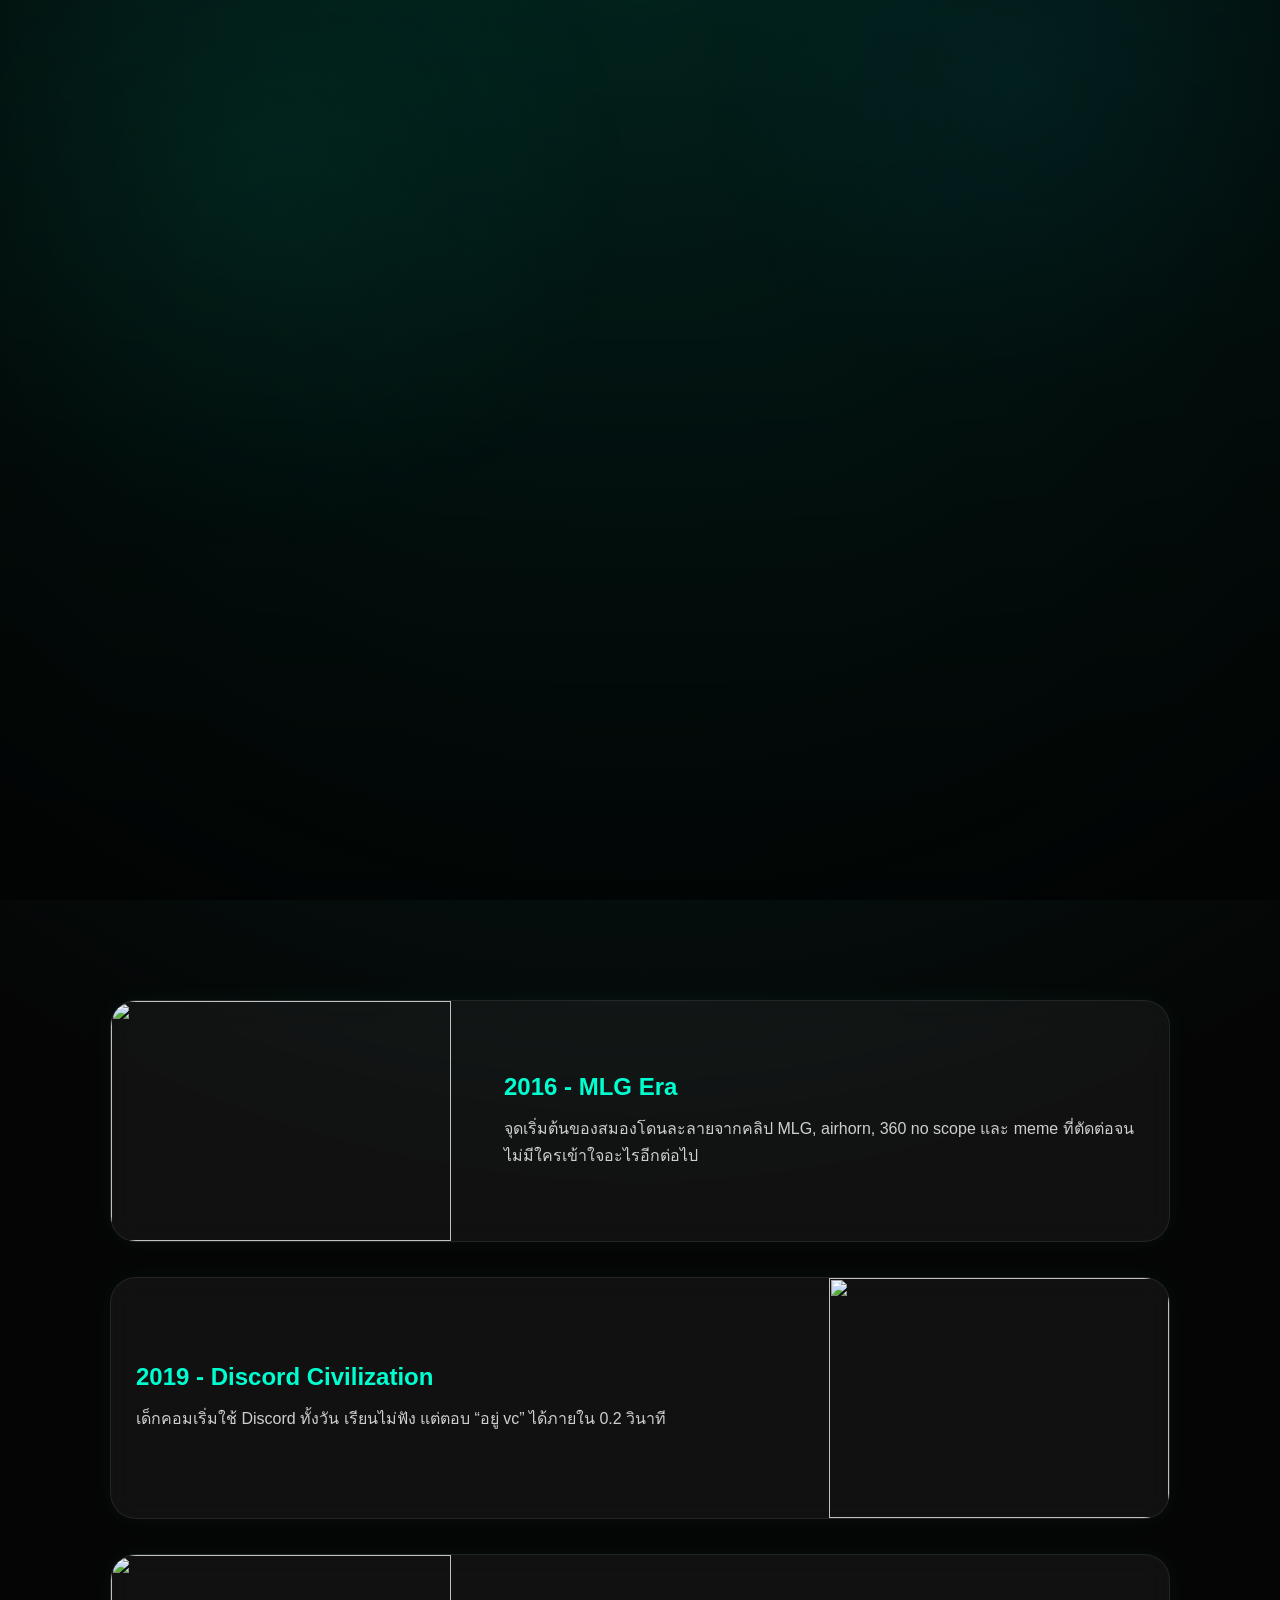
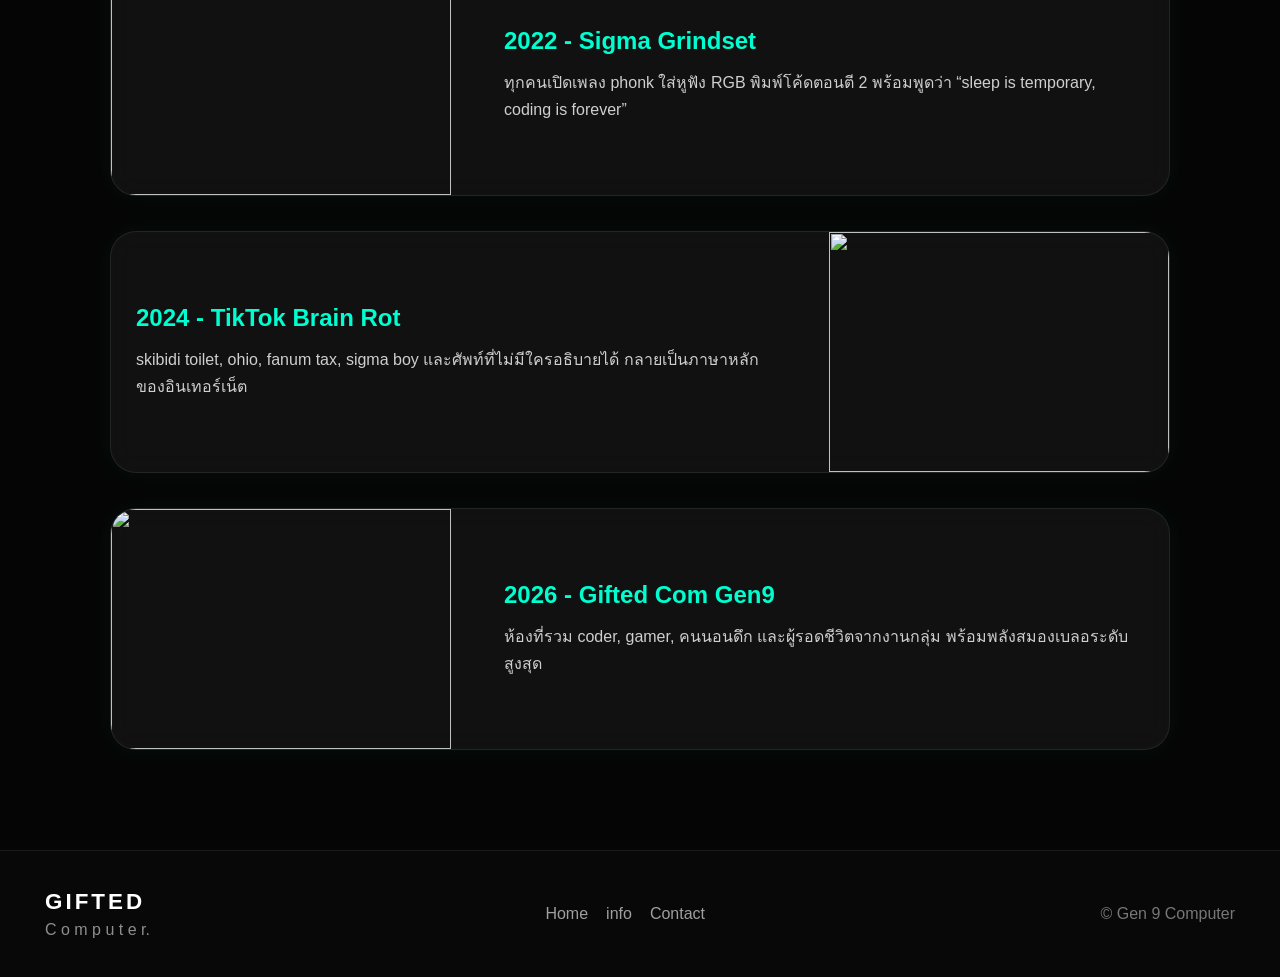
==== index.html @ e44831b2 "first commit" ====
<!DOCTYPE html>
<html lang="th">
<head>
    <meta charset="UTF-8">
    <meta name="viewport" content="width=device-width, initial-scale=1.0">
    <title>My Gifted Com Gen-9</title>
    <link rel="stylesheet" href="style.css">
</head>
<body>

<!-- NAVBAR -->
<div class="navbar">
    <!-- LOGO -->
    <div class="logo" id="logoBtn">
        <img src="logo.png" alt="logo">
    </div>

    <a href="room.html">Room</a>
    <a href="wait.html">Schedule</a>
    <a href="posi.html">Position</a>
    <a href="wait.html">FAQ</a>
    <a href="wait.html">Support</a>
</div>

<!-- LOGO POPUP -->
<div class="logo-overlay" id="logoOverlay">
    <img src="logo.png" class="logo-popup-img">
</div>

<!-- HERO -->
<section class="hero">
    <div class="gpu-card">
        <iframe
        src="https://www.youtube.com/embed/842F1-f-yN8?autoplay=1&mute=1&loop=1&playlist=842F1-f-yN8&controls=0&showinfo=0"
        frameborder="0"
        allow="autoplay; fullscreen"
        allowfullscreen>
        </iframe>
    </div>
</section>

<section class="timeline">

<article class="timeline-item">
    <img src="https://images.unsplash.com/photo-1516321318423-f06f85e504b3" alt="">
    <div class="content">
        <h3>2016 - MLG Era</h3>
        <p>
            จุดเริ่มต้นของสมองโดนละลายจากคลิป MLG, airhorn,
            360 no scope และ meme ที่ตัดต่อจนไม่มีใครเข้าใจอะไรอีกต่อไป
        </p>
    </div>
</article>

<article class="timeline-item">
    <img src="https://images.unsplash.com/photo-1526379095098-d400fd0bf935" alt="">
    <div class="content">
        <h3>2019 - Discord Civilization</h3>
        <p>
            เด็กคอมเริ่มใช้ Discord ทั้งวัน เรียนไม่ฟัง
            แต่ตอบ “อยู่ vc” ได้ภายใน 0.2 วินาที
        </p>
    </div>
</article>

<article class="timeline-item">
    <img src="https://images.unsplash.com/photo-1518770660439-4636190af475" alt="">
    <div class="content">
        <h3>2022 - Sigma Grindset</h3>
        <p>
            ทุกคนเปิดเพลง phonk ใส่หูฟัง RGB
            พิมพ์โค้ดตอนตี 2 พร้อมพูดว่า
            “sleep is temporary, coding is forever”
        </p>
    </div>
</article>

<article class="timeline-item">
    <img src="https://images.unsplash.com/photo-1516321165247-4aa89a48be28" alt="">
    <div class="content">
        <h3>2024 - TikTok Brain Rot</h3>
        <p>
            skibidi toilet, ohio, fanum tax,
            sigma boy และศัพท์ที่ไม่มีใครอธิบายได้
            กลายเป็นภาษาหลักของอินเทอร์เน็ต
        </p>
    </div>
</article>

<article class="timeline-item">
    <img src="https://images.unsplash.com/photo-1484417894907-623942c8ee29" alt="">
    <div class="content">
        <h3>2026 - Gifted Com Gen9</h3>
        <p>
            ห้องที่รวม coder, gamer,
            คนนอนดึก และผู้รอดชีวิตจากงานกลุ่ม
            พร้อมพลังสมองเบลอระดับสูงสุด
        </p>
    </div>
</article>

</section>

<footer class="footer">
<div class="footer-container">
    
    <div class="footer-left">
        <h3>GIFTED</h3>
        <p>C o m p u t  e r.</p>
    </div>

    <div class="footer-center">
        <a href="index.html">Home</a>
        <a href="wait.html">info</a>
        <a href="wait.html">Contact</a>
    </div>

    <div class="footer-right">
        <p>© Gen 9 Computer</p>
    </div>
</div>
</footer>

<script>

/* =========================
   HERO VIDEO FADE
========================= */

const video =
document.querySelector('.gpu-card iframe');

window.addEventListener('scroll', () => {

    let scrollY = window.scrollY;

    let fadeStart = 0;
    let fadeEnd = 1000;

    let opacity =
    1 - (scrollY - fadeStart) / (fadeEnd - fadeStart);

    if(opacity < 0) opacity = 0;
    if(opacity > 1) opacity = 1;

    video.style.opacity = opacity;

});

/* =========================
   LOGO POPUP
========================= */

const logoBtn =
document.getElementById("logoBtn");

const logoOverlay =
document.getElementById("logoOverlay");

logoBtn.addEventListener("click", () => {

    logoOverlay.classList.add("active");

});

logoOverlay.addEventListener("click", () => {

    logoOverlay.classList.remove("active");

});

/* =========================
   NAVBAR SHOW AFTER HERO
========================= */

const navbar =
document.querySelector(".navbar");

const hero =
document.querySelector(".hero");

window.addEventListener("scroll", () => {

    let heroHeight = hero.offsetHeight;

    /* ถ้าเลื่อนผ่าน HERO */

    if(window.scrollY > heroHeight - 100){

        navbar.classList.add("show");

    }

    /* ถ้ายังอยู่ใน HERO */

    else{

        navbar.classList.remove("show");

    }

});

</script>

</body>
</html>
---- style.css ----
* {
    margin: 0;
    padding: 0;
    box-sizing: border-box;
    font-family: -apple-system, BlinkMacSystemFont, sans-serif;
}

/* Chrome, Edge, Safari */
body::-webkit-scrollbar {
    display: none;
}

body{
    background:
    radial-gradient(circle at top,#032822 0%,#050505 45%),
    linear-gradient(180deg,#0a0a0a,#050505);

    color:white;

    scrollbar-width:none;

    overflow-x:hidden;

    position:relative;
}

body::before{
    content:"";

    position:fixed;
    inset:0;

    background:
    radial-gradient(
        circle at 20% 20%,
        rgba(0,255,200,0.08),
        transparent 30%
    ),
    radial-gradient(
        circle at 80% 10%,
        rgba(0,191,255,0.06),
        transparent 25%
    );

    animation:bgMove 10s ease-in-out infinite alternate;

    z-index:-1;
}

@keyframes bgMove{

    from{
        transform:scale(1);
    }

    to{
        transform:scale(1.08) translateY(-20px);
    }

}

/* =========================
   LOGO
========================= */

.logo{
    position:absolute;

    left:20px;
    top:50%;

    transform:translateY(-50%);

    z-index:1000;

    cursor:pointer;
}

.logo img{

    width:42px;
    height:42px;

    object-fit:cover;

    border-radius:12px;

    display:block;

    transition:0.3s ease;

    box-shadow:
    0 0 15px rgba(0,255,200,0.18);
}

.logo img:hover{

    transform:scale(1.08);

    box-shadow:
    0 0 25px rgba(0,255,200,0.35);
}

/* =========================
   LOGO POPUP
========================= */

.logo-overlay{

    position:fixed;
    inset:0;

    background:rgba(0,0,0,0.75);

    backdrop-filter:blur(10px);

    display:flex;
    align-items:center;
    justify-content:center;

    opacity:0;
    pointer-events:none;

    transition:0.35s ease;

    z-index:2000;
}

.logo-overlay.active{

    opacity:1;
    pointer-events:auto;
}

.logo-popup-img{

    width:min(80vw,420px);

    border-radius:28px;

    box-shadow:
    0 0 50px rgba(0,255,200,0.25);

    transform:scale(0.7);

    transition:0.35s ease;
}

.logo-overlay.active .logo-popup-img{

    transform:scale(1);
}

/* ===== NAVBAR ===== */

.navbar{

    position:fixed;
    top:0;
    left:0;

    width:100%;

    display:flex;
    justify-content:center;
    align-items:center;

    gap:30px;

    padding:18px 20px;

    background:
    rgba(10,10,10,0.55);

    backdrop-filter:blur(14px);

    border-bottom:
    1px solid rgba(255,255,255,0.06);

    z-index:999;

    /* ซ่อนตอนเริ่ม */
    transform:translateY(-120%);

    transition:
    transform 0.45s ease,
    box-shadow 0.35s ease;
}

/* ตอนแสดง */

.navbar.show{

    transform:translateY(0);

    box-shadow:
    0 10px 30px rgba(0,0,0,0.35);
}

/* เมนู */
.navbar a{

    text-decoration:none;

    color:#d0d0d0;

    font-size:0.92rem;

    letter-spacing:1px;

    transition:0.3s ease;

    position:relative;
}

.navbar a::after{

    content:"";

    position:absolute;

    left:0;
    bottom:-6px;

    width:0%;
    height:2px;

    background:#00ffd0;

    transition:0.3s ease;
}

.navbar a:hover{
    color:white;
}

.navbar a:hover::after{

    width:100%;
}

/* HERO */
.hero {
    position: relative;
    width: 100%;
    height: 100vh;
    overflow: hidden;
}

.hero::after{
    content:"";

    position:absolute;
    inset:0;

    background:
    linear-gradient(
        to bottom,
        rgba(0,0,0,0.15),
        rgba(0,0,0,0.55)
    );

    pointer-events:none;
}

/* container */
.gpu-card {
    position: absolute;
    inset: 0;
    overflow: hidden;
}

/* 🔥 ตัวสำคัญ */
.gpu-card iframe {
    position: absolute;
    top: 50%;
    left: 50%;

    width: 100vw;
    height: 56.25vw;

    min-height: 100vh;
    min-width: 177.77vh;

    transform: translate(-50%, -50%);
    pointer-events: none;
}

/* วิดีโอ */
.gpu-card video {
    width: 100%;
    height: 100%;
    object-fit: cover; /* 🔥 สำคัญ */
    display: block;
}

.hero-video {
    width: 100%;
    height: 100%;
    object-fit: cover;
    display: block;
    opacity: 1;
    transition: opacity 0.3s ease; /* ทำให้จางนุ่มๆ */
}

/* SECTION */
.timeline{

    width:100%;
    max-width:1100px;

    margin:100px auto;

    padding:0 20px;

    display:flex;
    flex-direction:column;

    gap:35px;
}

/* ITEM */
.timeline-item{

    display:flex;
    align-items:center;

    gap:28px;

    background:
    rgba(255,255,255,0.05);

    border:
    1px solid rgba(255,255,255,0.08);

    border-radius:26px;

    overflow:hidden;

    backdrop-filter:blur(14px);

    transition:0.35s ease;

    box-shadow:
    0 0 25px rgba(0,255,200,0.05);
}

.timeline-item:hover{

    transform:translateY(-4px);

    border-color:#00ffd0;

    box-shadow:
    0 0 30px rgba(0,255,200,0.15);
}

/* สลับซ้ายขวา */
.timeline-item:nth-child(even){
    flex-direction:row-reverse;
}

/* รูป */
.timeline-item img{

    width:340px;
    height:240px;

    object-fit:cover;
}

/* เนื้อหา */
.content{

    padding:25px;

    flex:1;
}

.content h3{

    font-size:1.5rem;

    margin-bottom:14px;

    color:#00ffd0;
}

.content p{

    color:#cfcfcf;

    line-height:1.7;
}

/* ===== FOOTER ===== */
.footer{

    width:100%;

    margin-top:80px;

    background:
    rgba(10,10,10,0.85);

    border-top:
    1px solid rgba(255,255,255,0.08);

    backdrop-filter:blur(14px);
}

.footer-container{

    width:100%;

    padding:
    38px
    45px;

    display:flex;

    justify-content:space-between;
    align-items:center;

    flex-wrap:wrap;

    gap:25px;
}

.footer-left h3{

    color:white;

    font-size:1.4rem;

    margin-bottom:6px;

    letter-spacing:3px;
}

.footer-left p{

    color:#8e8e8e;
}

.footer-center{

    display:flex;
    gap:18px;
}

.footer-center a{

    text-decoration:none;

    color:#9f9f9f;

    transition:0.3s ease;

    position:relative;
}

.footer-center a::after{

    content:"";

    position:absolute;

    left:0;
    bottom:-5px;

    width:0%;
    height:2px;

    background:#00ffd0;

    transition:0.3s ease;
}

.footer-center a:hover::after{

    width:100%;
}

.footer-right{

    color:#777;
}

@media(max-width:900px){

    .timeline-item{
        flex-direction:column !important;
    }

    .timeline-item img{

        width:100%;
        height:240px;
    }

    .content{
        text-align:center;
    }

}

@media(max-width:700px){

    .navbar{

        gap:14px;

        padding:14px 10px;

        flex-wrap:wrap;
    }

    .navbar a{
        font-size:0.78rem;
    }

    .timeline{
        margin:70px auto;
        gap:20px;
    }

    .timeline-item{
        border-radius:20px;
    }

    .content h3{
        font-size:1.2rem;
    }

    .content p{
        font-size:0.92rem;
    }

    .footer-container{

        flex-direction:column;

        text-align:center;

        padding:30px 20px;
    }

}

/* ===== TABLET (768px ลงมา) ===== */
@media (max-width: 768px) {

  /* NAVBAR */
.navbar {
    padding: 10px;
}

.navbar a {
    margin: 0 8px;
    font-size: 13px;
}

  /* HERO */
.hero {
    height: 100vh;
}

  /* TIMELINE */
.timeline {
    padding: 0 20px;
}

.timeline-item {
    flex-direction: column; /* 🔥 จากซ้ายขวา → บนล่าง */
    text-align: center;
}

.timeline-item:nth-child(even) {
    flex-direction: column; /* กันสลับ */
}

.timeline-item img {
    width: 100%;
    max-width: 400px;
}

.content {
    max-width: 100%;
}
}


/* ===== MOBILE (480px ลงมา) ===== */
@media (max-width: 480px) {

/* NAVBAR */
.navbar {
    flex-wrap: wrap;
    gap: 10px;
}

.navbar a {
    font-size: 12px;
    margin: 5px;
}

/* HERO */
.hero {
    height: 100vh;
}

/* VIDEO */
.gpu-card video {
    object-position: center;
}

/* TIMELINE */
.timeline {
    gap: 30px;
    margin: 50px auto;
}

.timeline-item img {
    border-radius: 10px;
}

.content h3 {
    font-size: 18px;
}

.content p {
    font-size: 14px;
}

/* FOOTER */
.footer-container {
    flex-direction: column;
    gap: 15px;
    text-align: center;
}
}

/* ===== SMALL MOBILE (360px ลงมา) ===== */
@media (max-width: 360px) {

.navbar a {
    font-size: 11px;
}

.hero {
    height: 100vh;
}

.content h3 {
    font-size: 16px;
}

.content p {
    font-size: 13px;
}
}
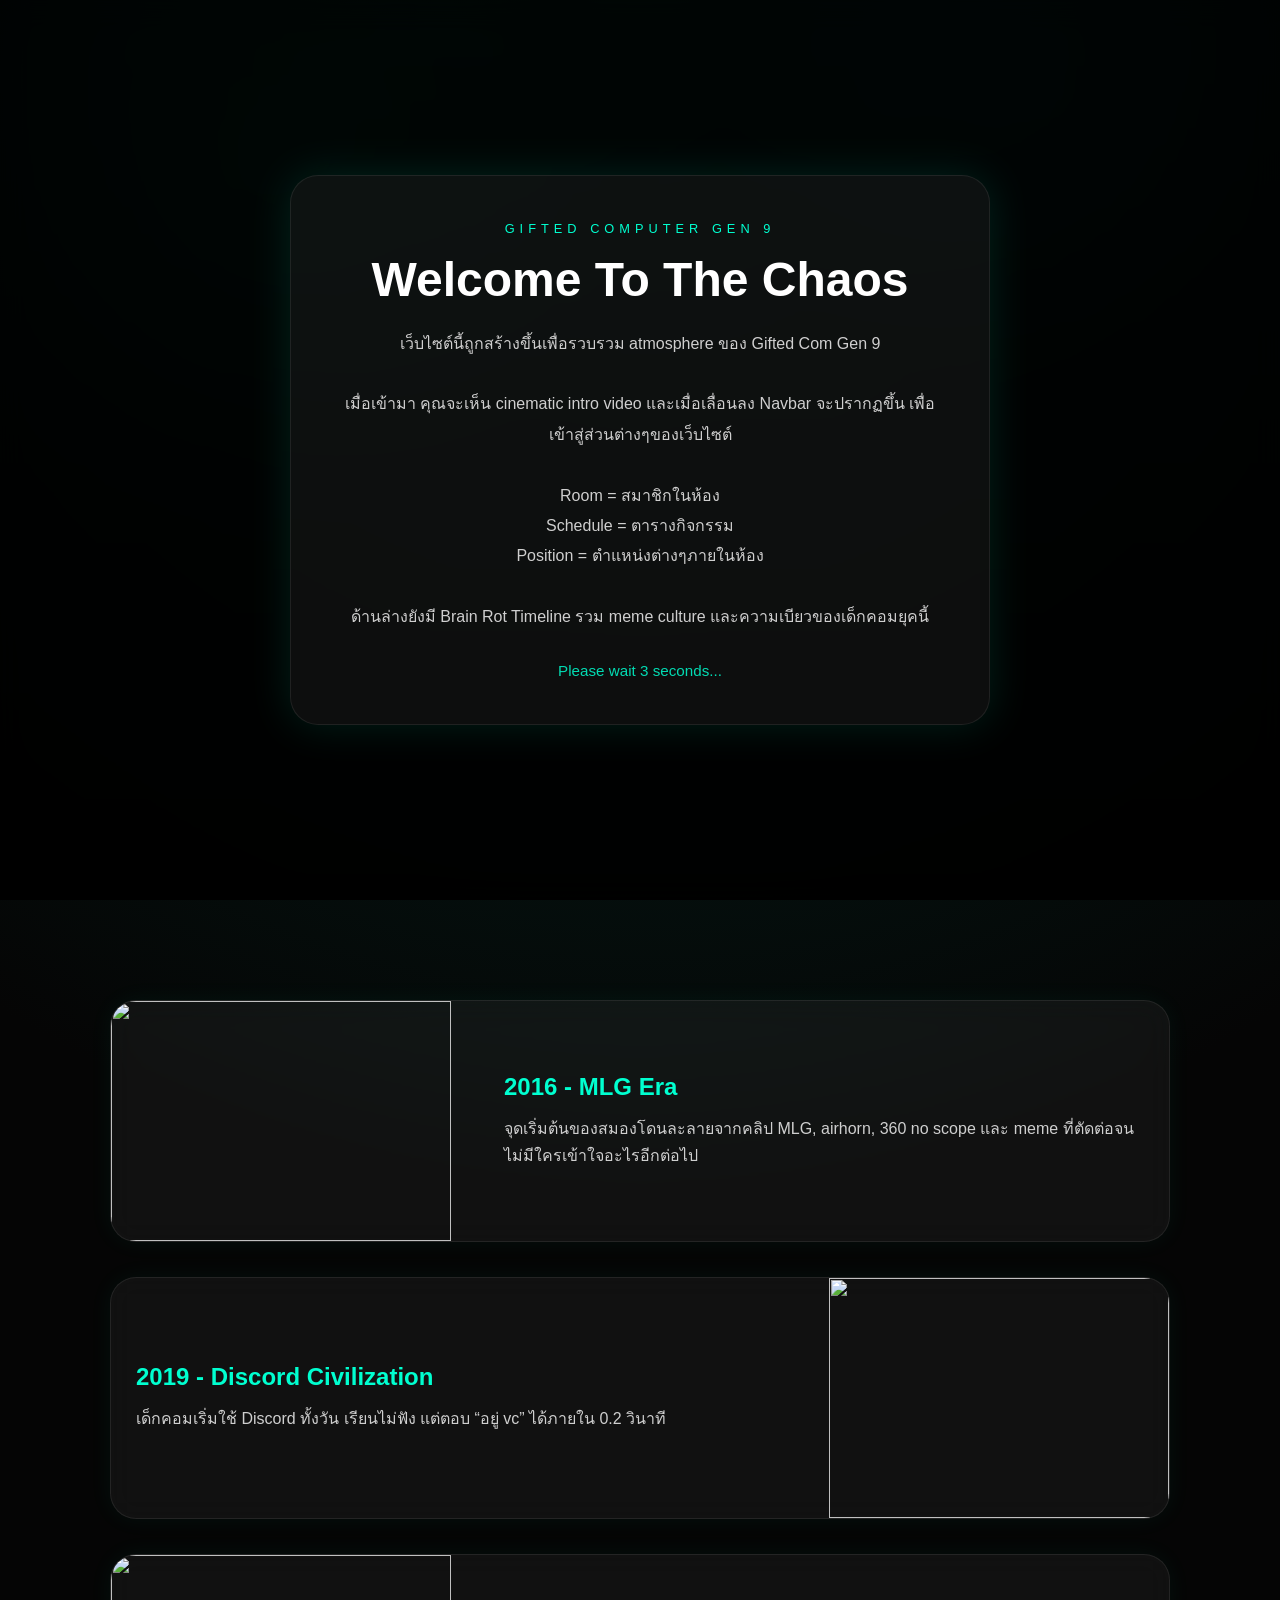
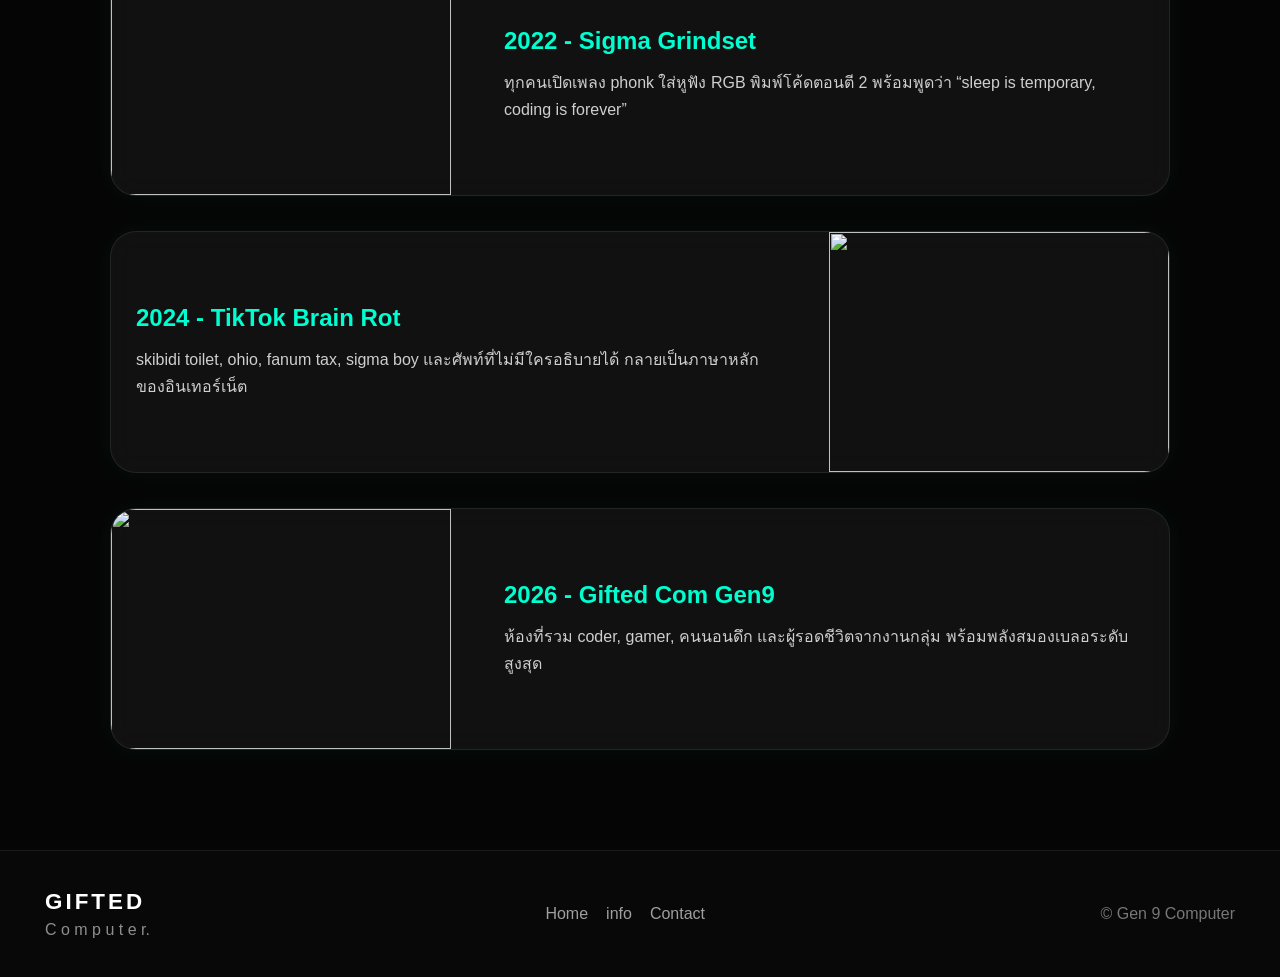
==== commit 840e98d7: "update intro overlay" ====
--- a/index.html
+++ b/index.html
@@ -8,6 +8,54 @@
 </head>
 <body>
 
+<!-- INTRO OVERLAY -->
+
+<div class="intro-overlay" id="introOverlay">
+
+    <div class="intro-box">
+
+        <p class="intro-mini">
+            GIFTED COMPUTER GEN 9
+        </p>
+
+        <h1>
+            Welcome To The Chaos
+        </h1>
+
+        <p class="intro-text">
+
+            เว็บไซต์นี้ถูกสร้างขึ้นเพื่อรวบรวม
+            atmosphere ของ Gifted Com Gen 9
+
+            <br><br>
+
+            เมื่อเข้ามา คุณจะเห็น cinematic intro video
+            และเมื่อเลื่อนลง Navbar จะปรากฏขึ้น
+            เพื่อเข้าสู่ส่วนต่างๆของเว็บไซต์
+
+            <br><br>
+
+            Room = สมาชิกในห้อง<br>
+            Schedule = ตารางกิจกรรม<br>
+            Position = ตำแหน่งต่างๆภายในห้อง
+
+            <br><br>
+
+            ด้านล่างยังมี Brain Rot Timeline
+            รวม meme culture และความเบียวของเด็กคอมยุคนี้
+
+        </p>
+
+        <div class="intro-bottom">
+            <span id="introStatus">
+                Please wait 3 seconds...
+            </span>
+        </div>
+
+    </div>
+
+</div>
+
 <!-- NAVBAR -->
 <div class="navbar">
     <!-- LOGO -->
@@ -201,6 +249,41 @@
 
 });
 
+/* =========================
+   INTRO OVERLAY
+========================= */
+
+const introOverlay =
+document.getElementById("introOverlay");
+
+const introStatus =
+document.getElementById("introStatus");
+
+let introReady = false;
+
+/* รอ 3 วิ */
+
+setTimeout(() => {
+
+    introReady = true;
+
+    introStatus.innerHTML =
+    "Click anywhere to continue";
+
+}, 3000);
+
+/* กดตรงไหนก็ปิด */
+
+introOverlay.addEventListener("click", () => {
+
+    if(introReady){
+
+        introOverlay.classList.add("hide");
+
+    }
+
+});
+
 </script>
 
 </body>
--- a/style.css
+++ b/style.css
@@ -393,6 +393,135 @@
     line-height:1.7;
 }
 
+/* =========================
+   INTRO OVERLAY
+========================= */
+
+.intro-overlay{
+
+    position:fixed;
+    inset:0;
+
+    background:
+    rgba(0,0,0,0.82);
+
+    backdrop-filter:blur(14px);
+
+    display:flex;
+    justify-content:center;
+    align-items:center;
+
+    z-index:5000;
+
+    opacity:1;
+
+    transition:
+    opacity .5s ease,
+    visibility .5s ease;
+}
+
+.intro-overlay.hide{
+
+    opacity:0;
+
+    visibility:hidden;
+}
+
+.intro-box{
+
+    width:min(92%,700px);
+
+    padding:45px;
+
+    border-radius:28px;
+
+    background:
+    rgba(255,255,255,0.05);
+
+    border:
+    1px solid rgba(255,255,255,0.08);
+
+    box-shadow:
+    0 0 40px rgba(0,255,200,0.12);
+
+    text-align:center;
+
+    animation:introPop .7s ease;
+}
+
+@keyframes introPop{
+
+    from{
+        transform:scale(.88);
+        opacity:0;
+    }
+
+    to{
+        transform:scale(1);
+        opacity:1;
+    }
+
+}
+
+.intro-mini{
+
+    color:#00ffd0;
+
+    letter-spacing:5px;
+
+    font-size:.8rem;
+
+    margin-bottom:16px;
+}
+
+.intro-box h1{
+
+    font-size:3rem;
+
+    margin-bottom:22px;
+}
+
+.intro-text{
+
+    color:#cfcfcf;
+
+    line-height:1.9;
+
+    font-size:1rem;
+}
+
+.intro-bottom{
+
+    margin-top:30px;
+
+    color:#00ffd0;
+
+    font-size:.95rem;
+
+    opacity:.85;
+}
+
+/* MOBILE */
+
+@media(max-width:768px){
+
+    .intro-box{
+
+        padding:30px 22px;
+    }
+
+    .intro-box h1{
+
+        font-size:2rem;
+    }
+
+    .intro-text{
+
+        font-size:.92rem;
+    }
+
+}
+
 /* ===== FOOTER ===== */
 .footer{
 
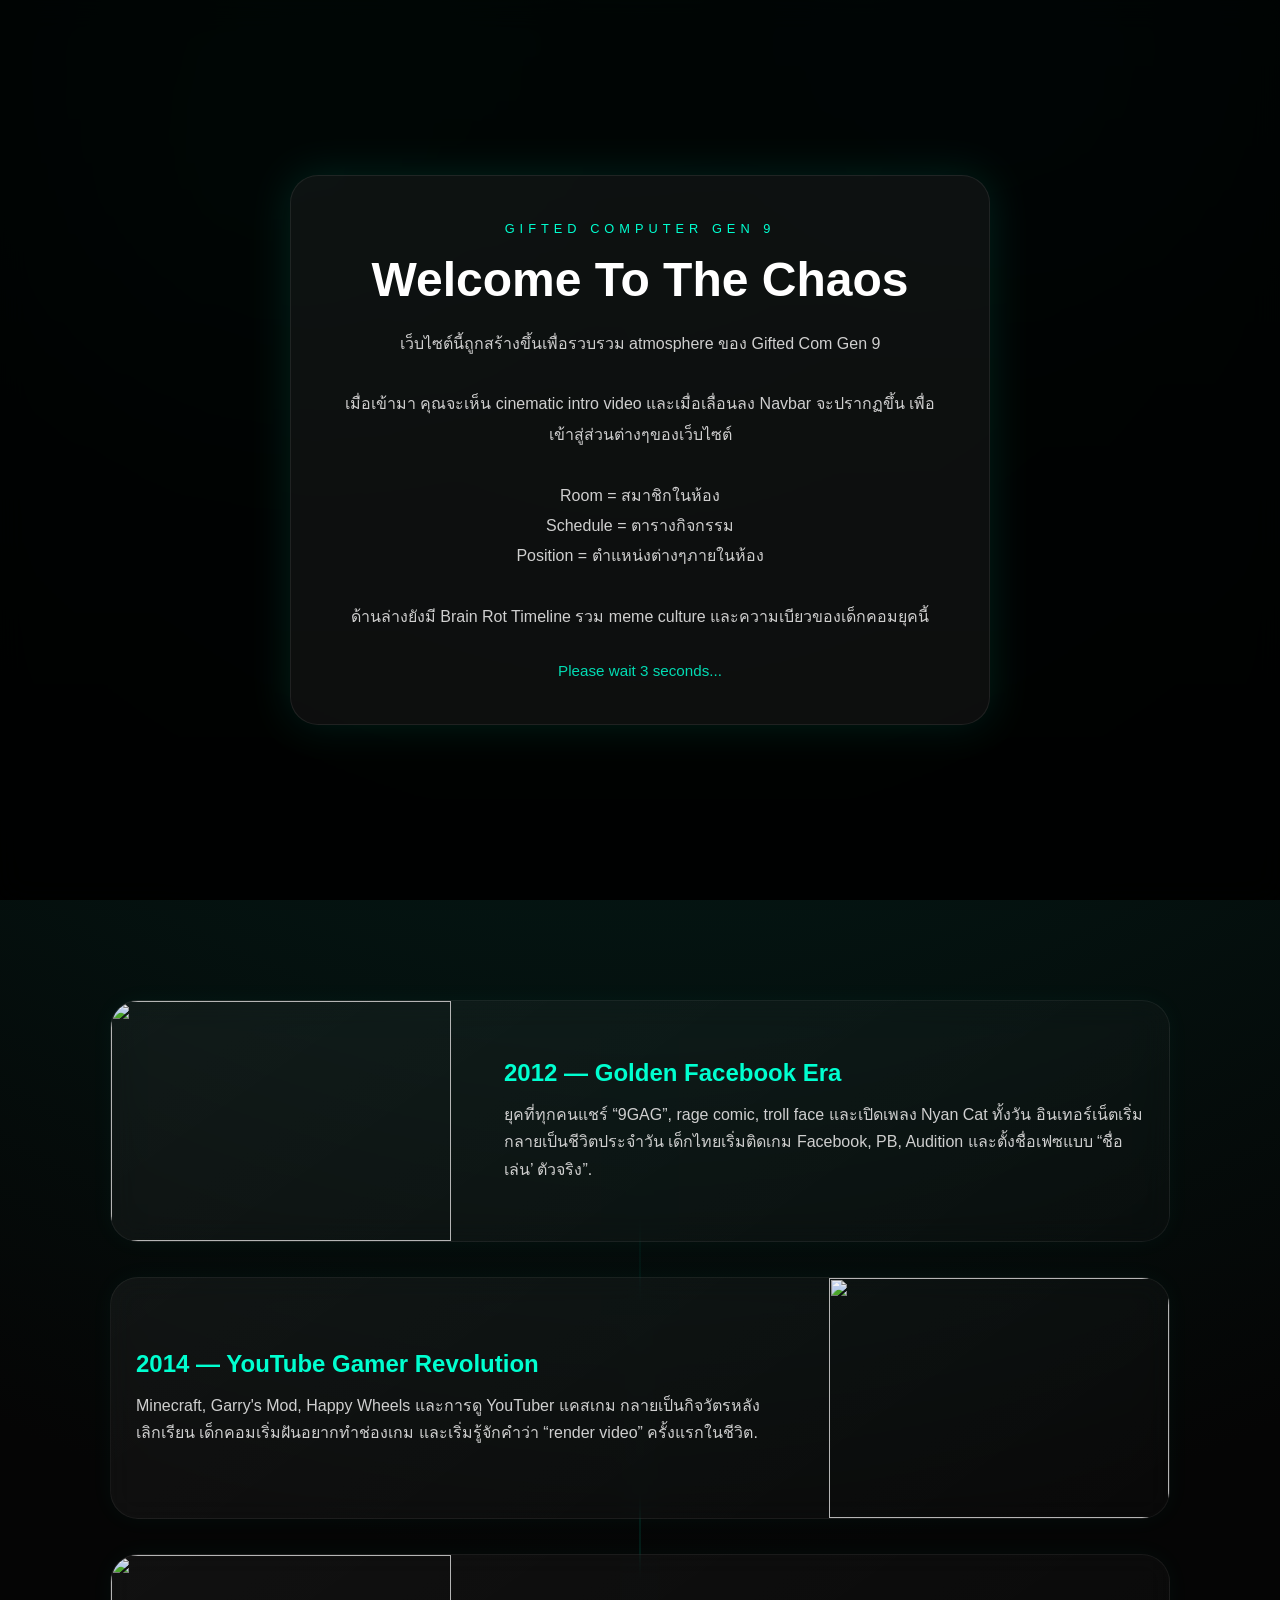
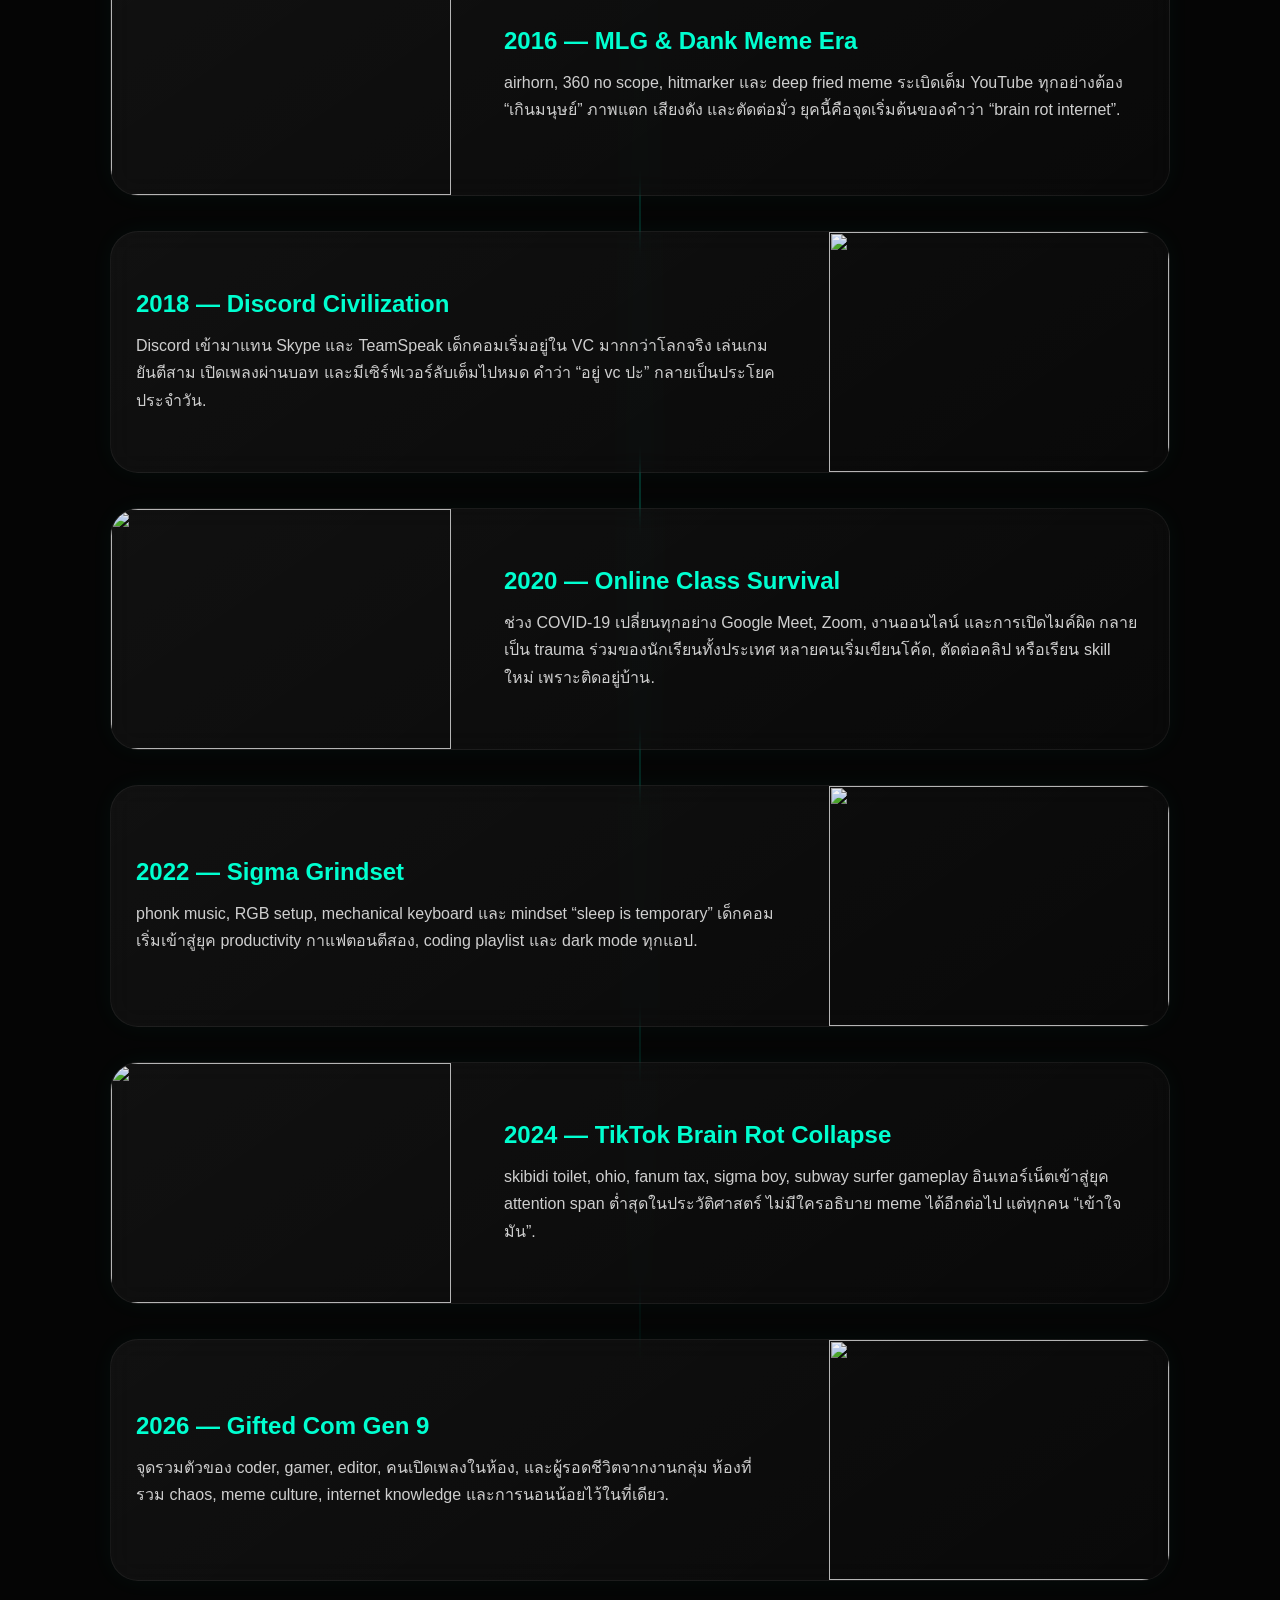
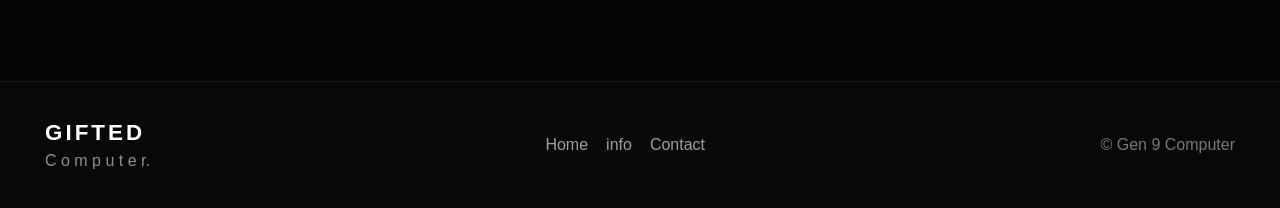
==== commit 10bf6a15: "update timeline design" ====
--- a/index.html
+++ b/index.html
@@ -89,60 +89,146 @@
 
 <section class="timeline">
 
-<article class="timeline-item">
-    <img src="https://images.unsplash.com/photo-1516321318423-f06f85e504b3" alt="">
-    <div class="content">
-        <h3>2016 - MLG Era</h3>
-        <p>
-            จุดเริ่มต้นของสมองโดนละลายจากคลิป MLG, airhorn,
-            360 no scope และ meme ที่ตัดต่อจนไม่มีใครเข้าใจอะไรอีกต่อไป
-        </p>
-    </div>
-</article>
-
-<article class="timeline-item">
-    <img src="https://images.unsplash.com/photo-1526379095098-d400fd0bf935" alt="">
-    <div class="content">
-        <h3>2019 - Discord Civilization</h3>
-        <p>
-            เด็กคอมเริ่มใช้ Discord ทั้งวัน เรียนไม่ฟัง
-            แต่ตอบ “อยู่ vc” ได้ภายใน 0.2 วินาที
-        </p>
-    </div>
-</article>
-
-<article class="timeline-item">
-    <img src="https://images.unsplash.com/photo-1518770660439-4636190af475" alt="">
-    <div class="content">
-        <h3>2022 - Sigma Grindset</h3>
-        <p>
-            ทุกคนเปิดเพลง phonk ใส่หูฟัง RGB
-            พิมพ์โค้ดตอนตี 2 พร้อมพูดว่า
-            “sleep is temporary, coding is forever”
-        </p>
-    </div>
-</article>
-
-<article class="timeline-item">
-    <img src="https://images.unsplash.com/photo-1516321165247-4aa89a48be28" alt="">
-    <div class="content">
-        <h3>2024 - TikTok Brain Rot</h3>
-        <p>
-            skibidi toilet, ohio, fanum tax,
-            sigma boy และศัพท์ที่ไม่มีใครอธิบายได้
-            กลายเป็นภาษาหลักของอินเทอร์เน็ต
-        </p>
-    </div>
-</article>
-
-<article class="timeline-item">
-    <img src="https://images.unsplash.com/photo-1484417894907-623942c8ee29" alt="">
-    <div class="content">
-        <h3>2026 - Gifted Com Gen9</h3>
-        <p>
-            ห้องที่รวม coder, gamer,
-            คนนอนดึก และผู้รอดชีวิตจากงานกลุ่ม
-            พร้อมพลังสมองเบลอระดับสูงสุด
+<!-- 2012 -->
+<article class="timeline-item">
+    <img src="https://media.giphy.com/media/l0HlBO7eyXzSZkJri/giphy.gif" alt="">
+    <div class="content">
+        <h3>2012 — Golden Facebook Era</h3>
+        <p>
+            ยุคที่ทุกคนแชร์ “9GAG”, rage comic,
+            troll face และเปิดเพลง Nyan Cat ทั้งวัน
+
+            อินเทอร์เน็ตเริ่มกลายเป็นชีวิตประจำวัน
+            เด็กไทยเริ่มติดเกม Facebook,
+            PB, Audition และตั้งชื่อเฟซแบบ
+            “ชื่อเล่น’ ตัวจริง”.
+        </p>
+    </div>
+</article>
+
+<!-- 2014 -->
+<article class="timeline-item">
+    <img src="https://media.giphy.com/media/13HgwGsXF0aiGY/giphy.gif" alt="">
+    <div class="content">
+        <h3>2014 — YouTube Gamer Revolution</h3>
+        <p>
+            Minecraft, Garry's Mod,
+            Happy Wheels และการดู YouTuber แคสเกม
+            กลายเป็นกิจวัตรหลังเลิกเรียน
+
+            เด็กคอมเริ่มฝันอยากทำช่องเกม
+            และเริ่มรู้จักคำว่า “render video”
+            ครั้งแรกในชีวิต.
+        </p>
+    </div>
+</article>
+
+<!-- 2016 -->
+<article class="timeline-item">
+    <img src="https://media.giphy.com/media/l0HlQ7LRalQqdWfao/giphy.gif" alt="">
+    <div class="content">
+        <h3>2016 — MLG & Dank Meme Era</h3>
+        <p>
+            airhorn, 360 no scope,
+            hitmarker และ deep fried meme
+            ระเบิดเต็ม YouTube
+
+            ทุกอย่างต้อง “เกินมนุษย์”
+            ภาพแตก เสียงดัง และตัดต่อมั่ว
+            ยุคนี้คือจุดเริ่มต้นของคำว่า
+            “brain rot internet”.
+        </p>
+    </div>
+</article>
+
+<!-- 2018 -->
+<article class="timeline-item">
+    <img src="https://media.giphy.com/media/coxQHKASG60HrHtvkt/giphy.gif" alt="">
+    <div class="content">
+        <h3>2018 — Discord Civilization</h3>
+        <p>
+            Discord เข้ามาแทน Skype และ TeamSpeak
+
+            เด็กคอมเริ่มอยู่ใน VC มากกว่าโลกจริง
+            เล่นเกมยันตีสาม เปิดเพลงผ่านบอท
+            และมีเซิร์ฟเวอร์ลับเต็มไปหมด
+
+            คำว่า “อยู่ vc ปะ”
+            กลายเป็นประโยคประจำวัน.
+        </p>
+    </div>
+</article>
+
+<!-- 2020 -->
+<article class="timeline-item">
+    <img src="https://media.giphy.com/media/3o7TKtnuHOHHUjR38Y/giphy.gif" alt="">
+    <div class="content">
+        <h3>2020 — Online Class Survival</h3>
+        <p>
+            ช่วง COVID-19 เปลี่ยนทุกอย่าง
+
+            Google Meet, Zoom,
+            งานออนไลน์ และการเปิดไมค์ผิด
+            กลายเป็น trauma ร่วมของนักเรียนทั้งประเทศ
+
+            หลายคนเริ่มเขียนโค้ด,
+            ตัดต่อคลิป หรือเรียน skill ใหม่
+            เพราะติดอยู่บ้าน.
+        </p>
+    </div>
+</article>
+
+<!-- 2022 -->
+<article class="timeline-item">
+    <img src="https://media.giphy.com/media/CAYVZA5NRb529kKQUc/giphy.gif" alt="">
+    <div class="content">
+        <h3>2022 — Sigma Grindset</h3>
+        <p>
+            phonk music, RGB setup,
+            mechanical keyboard และ mindset
+            “sleep is temporary”
+
+            เด็กคอมเริ่มเข้าสู่ยุค productivity
+            กาแฟตอนตีสอง,
+            coding playlist และ dark mode ทุกแอป.
+        </p>
+    </div>
+</article>
+
+<!-- 2024 -->
+<article class="timeline-item">
+    <img src="https://media.giphy.com/media/fUQ4rhUZJYiQsas6WD/giphy.gif" alt="">
+    <div class="content">
+        <h3>2024 — TikTok Brain Rot Collapse</h3>
+        <p>
+            skibidi toilet, ohio,
+            fanum tax, sigma boy,
+            subway surfer gameplay
+
+            อินเทอร์เน็ตเข้าสู่ยุค
+            attention span ต่ำสุดในประวัติศาสตร์
+
+            ไม่มีใครอธิบาย meme ได้อีกต่อไป
+            แต่ทุกคน “เข้าใจมัน”.
+        </p>
+    </div>
+</article>
+
+<!-- 2026 -->
+<article class="timeline-item">
+    <img src="https://media.giphy.com/media/JIX9t2j0ZTN9S/giphy.gif" alt="">
+    <div class="content">
+        <h3>2026 — Gifted Com Gen 9</h3>
+        <p>
+            จุดรวมตัวของ coder,
+            gamer, editor,
+            คนเปิดเพลงในห้อง,
+            และผู้รอดชีวิตจากงานกลุ่ม
+
+            ห้องที่รวม chaos,
+            meme culture,
+            internet knowledge
+            และการนอนน้อยไว้ในที่เดียว.
         </p>
     </div>
 </article>
--- a/style.css
+++ b/style.css
@@ -317,6 +317,57 @@
     flex-direction:column;
 
     gap:35px;
+
+    position:relative;
+}
+
+.timeline::before{
+
+    content:"";
+
+    position:absolute;
+
+    left:50%;
+    top:0;
+
+    width:1px;
+    height:100%;
+
+    background:
+    linear-gradient(
+        to bottom,
+        transparent,
+        rgba(0,255,208,0.18),
+        rgba(0,255,208,0.35),
+        rgba(0,255,208,0.18),
+        transparent
+    );
+
+    transform:translateX(-50%);
+
+    filter:blur(.3px);
+}
+
+.timeline-item img{
+
+    width:340px;
+    height:240px;
+
+    object-fit:cover;
+
+    display:block;
+}
+
+@media(max-width:900px){
+
+    .timeline::before{
+        display:none;
+    }
+
+    .timeline-item::before{
+        display:none;
+    }
+
 }
 
 /* ITEM */
@@ -328,31 +379,41 @@
     gap:28px;
 
     background:
-    rgba(255,255,255,0.05);
+    linear-gradient(
+        145deg,
+        rgba(255,255,255,0.05),
+        rgba(255,255,255,0.02)
+    );
 
     border:
-    1px solid rgba(255,255,255,0.08);
-
-    border-radius:26px;
+    1px solid rgba(255,255,255,0.06);
+
+    border-radius:28px;
 
     overflow:hidden;
 
     backdrop-filter:blur(14px);
 
-    transition:0.35s ease;
+    transition:.4s ease;
+
+    position:relative;
 
     box-shadow:
-    0 0 25px rgba(0,255,200,0.05);
+    0 0 25px rgba(0,255,200,0.04);
 }
 
 .timeline-item:hover{
 
-    transform:translateY(-4px);
-
-    border-color:#00ffd0;
+    transform:
+    translateY(-6px)
+    scale(1.01);
+
+    border-color:
+    rgba(0,255,208,0.45);
 
     box-shadow:
-    0 0 30px rgba(0,255,200,0.15);
+    0 0 40px rgba(0,255,208,0.10),
+    0 0 80px rgba(0,255,208,0.04);
 }
 
 /* สลับซ้ายขวา */
@@ -367,6 +428,53 @@
     height:240px;
 
     object-fit:cover;
+
+    display:block;
+
+    filter:
+    brightness(.92)
+    contrast(1.08)
+    saturate(1.05);
+
+    transition:.45s ease;
+}
+
+.timeline-item:hover img{
+
+    transform:scale(1.04);
+
+    filter:
+    brightness(1)
+    contrast(1.12)
+    saturate(1.15);
+}
+
+.timeline-item::after{
+
+    content:"";
+
+    position:absolute;
+
+    top:0;
+    left:-100%;
+
+    width:100%;
+    height:1px;
+
+    background:
+    linear-gradient(
+        90deg,
+        transparent,
+        rgba(0,255,208,.8),
+        transparent
+    );
+
+    transition:.6s ease;
+}
+
+.timeline-item:hover::after{
+
+    left:100%;
 }
 
 /* เนื้อหา */
